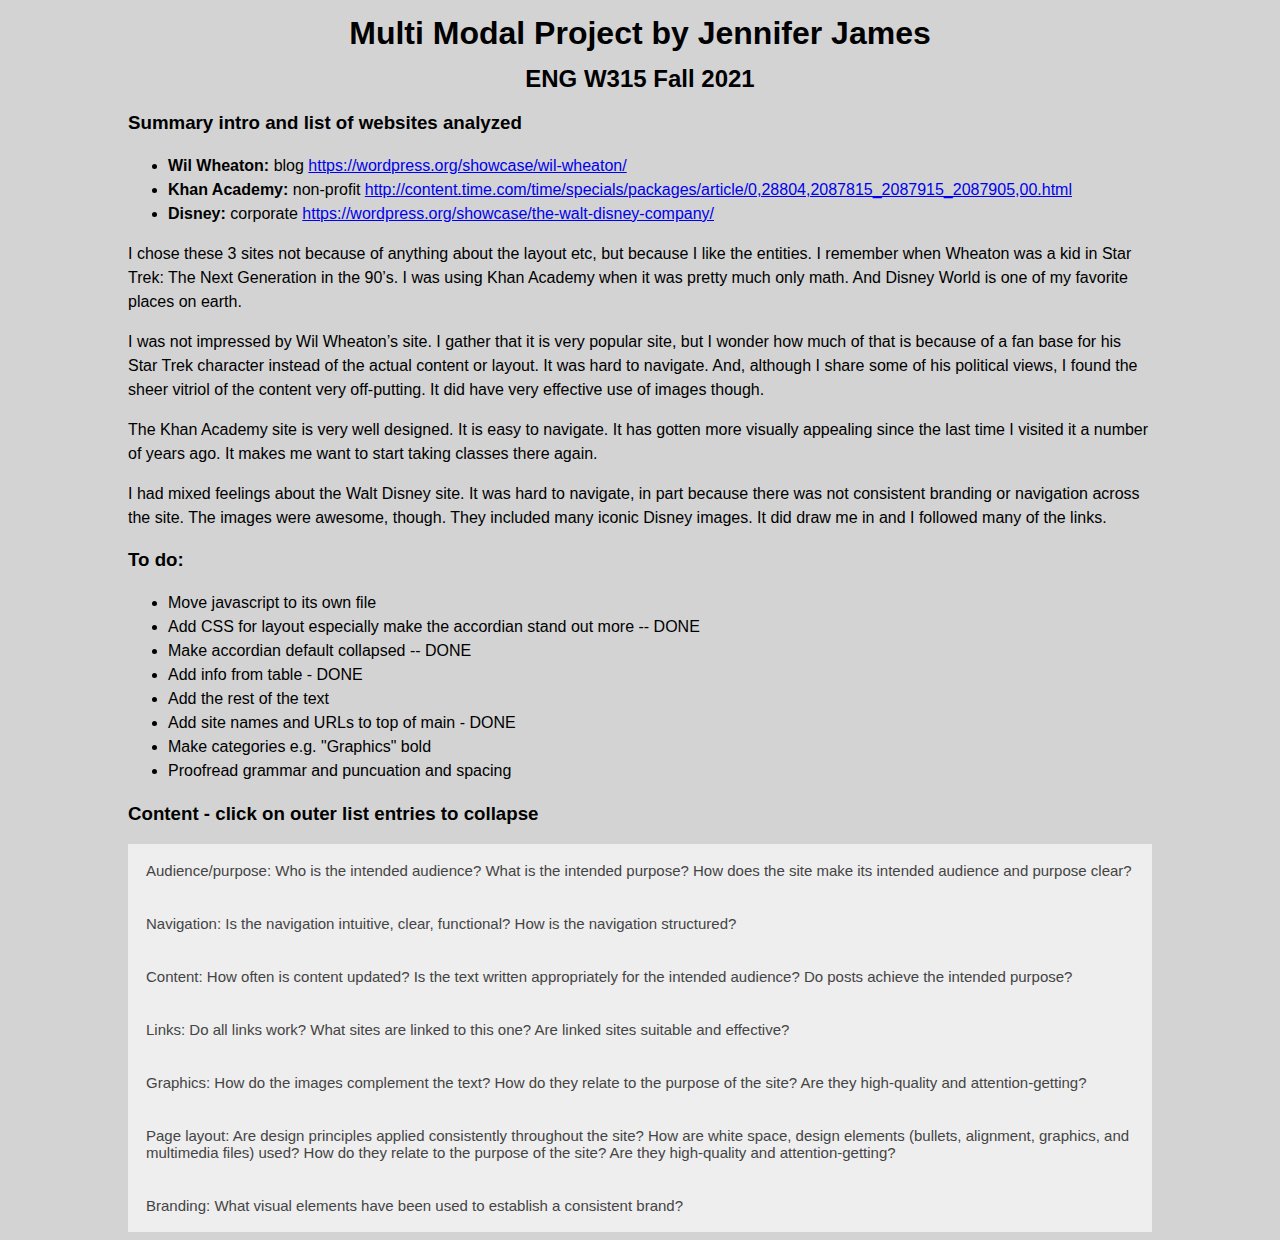
==== index.html @ 56f03579 "update todo list" ====
<!DOCTYPE HTML>

<html>
	<head>
		<title>Multi Modal Project by Jennifer James</title>
		<meta charset="utf-8" />
		<meta name="viewport" content="width=device-width, initial-scale=1" />
		<link rel="stylesheet" href="stylesheet.css">
		<!--<script  src="myscript.js"></script>-->
	</head>
	<body>

		<!-- Header -->
			<header id="header">
			<h1>Multi Modal Project by Jennifer James</h1>
				<h2>ENG W315 Fall 2021</h2>
			</header>

		<!-- Summary intro   -->
			<section id="intro">
			<h3>Summary intro and list of websites analyzed</h3>
				<ul>
					<li class="inner"><strong>Wil Wheaton: </strong>
						blog <a href = "https://wordpress.org/showcase/wil-wheaton/">
							https://wordpress.org/showcase/wil-wheaton/</a></li>
					<li class="inner"><strong>Khan Academy: </strong>
						non-profit <a href = 
						"http://content.time.com/time/specials/packages/article/0,28804,2087815_2087915_2087905,00.html">
						http://content.time.com/time/specials/packages/article/0,28804,2087815_2087915_2087905,00.html
						</a></li>
					<li class="inner"><strong>Disney: </strong>corporate 
						<a href="https://wordpress.org/showcase/the-walt-disney-company/">
						https://wordpress.org/showcase/the-walt-disney-company/</a></li>
				</ul>

			<p>I chose these 3 sites not because of anything about the layout etc, but because I like the entities.  
			I remember when Wheaton was a kid in Star Trek: The Next Generation in the 90’s.  I was using Khan Academy 
			when it was pretty much only math.  And Disney World is one of my favorite places on earth.
			</p>
			<p>
			I was not impressed by Wil Wheaton’s site.  I gather that it is very popular site, but I wonder how much 
			of that is because of a fan base for his Star Trek character instead of the actual content or layout.  
			It was hard to navigate. And, although I share some of his political views, I found the sheer vitriol of the 
			content very off-putting. It did have very effective use of images though.  
			</p>
			<p>
			The Khan Academy site is very well 	designed.  It is easy to navigate.  It has gotten more visually appealing 
			since the last time I visited it a number of years ago.  It makes me want to start taking classes there again.
			</p>
			<p>
			I had mixed feelings about the Walt Disney site.  It was hard to navigate, in part because there was not 
			consistent branding or navigation across the site.  The images were awesome, though.  They included many 
			iconic Disney images.  It did draw me in and I followed many of the links.
			</p>


		<!-- to do -->
			<section id="todo">
				<h3>To do:</h3>
				<ul>
					<li>Move javascript to its own file</li>
					<li>Add CSS for layout especially make the accordian stand out more -- DONE</li>
					<li>Make accordian default collapsed -- DONE</li>
					<li>Add info from table - DONE</li>
					<li>Add the rest of the text</li>
					<li>Add site names and URLs to top of main - DONE</li>
					<li>Make categories e.g. "Graphics" bold</li>
					<li>Proofread grammar and puncuation and spacing</li>
				</ul>
			<section>
		<!-- Main -->
			<section id="main">
				<h3>Content -  click on outer list entries to collapse</h3>
				<button type="button" class="collapsible">Audience/purpose: Who is the intended audience? 
				What is the intended purpose? How does the site make its intended audience and purpose clear?</button>
				<div class="content">
						<p class="inner"><strong>Wil Wheaton: </strong>Audience: Wil Wheaton fans (he was a character on ST:TNG).  
						Purpose: people interested in reading about his life or politically progressive rants. 
						It is hard to determine audience and purpose</p>
						<p class="inner"><strong>Khan Academy: </strong>Stated on home page: audience is Learners, Teachers, Districts, Parents. P
						urpose is “provide a free, world-class education for anyone, anywhere” </p>
						<p class="inner"><strong>Disney: </strong>Audience: prospective park visitors, employees,investors, Purpose: to “sell” Disney as an awesome place to work, visit, or invest in. 
						Both audience and purpose are clear</p>
				</div>
 				<button type="button" class="collapsible">Navigation: Is the navigation intuitive, clear, functional?
				How is the navigation structured? </button>
				<div class="content">
					<p class="inner"><strong>Wil Wheaton: </strong>Hard to navigate. It took me a while to figure out that the 
						structure was his posted content with products in a sidebar.</p>
					<p class="inner"><strong>Khan Academy: </strong> Navigation is easy. 
						The four audience sections have big blue buttons in the center of the screen, making them eye-catching and easy to find.  
						The pull-down list and search box of courses were harder to find. They should be bigger.Less obvious is the info 
						“below the fold”. I didn’t see how to get there at first</p>
					<p class="inner"><strong>Disney: </strong>Navigation is easy.  It all takes place in the 
						nav bar at the top.</p>
				</div>
					
				<button type="button" class="collapsible">Content: How often is content updated? 
					Is the text written appropriately for the intended audience? Do posts achieve the intended purpose?
					</button>
				<div class="content">
					<p class="inner"><strong>Wil Wheaton: </strong>Content may be updated daily, but it’s really hard to navigate by date so I’m not sure.  
						The content is appropriate for the intended audience and posts achieve the intended purpose</p>
					<p class="inner"><strong>Khan Academy: </strong>I can’t tell how often it’s updated, but it’s got a lot more 
						content and a different more intuitive interface since the last time I visited it. 
						The content is appropriate for the intended audience and posts achieve the intended purpose.</p>
					<p class="inner"><strong>Disney: </strong> Can’t tell how often it’s updated. At first glance, it looks 
						pretty static though: there is no blog.  
						There is a careers section however which does appear to be updated.
						I also just found  an “Events and presentations” page which is very outdated (as late as March 2021). 
						I didn’t notice the News section at first, but it appears to be more up-to-date. 
						The content is appropriate for the intended audience and posts achieve the intended purpose.</p>
				</div>
				
				<button type="button" class="collapsible">Links: Do all links work? What sites are linked to this one? 
					Are linked sites suitable and effective?</button>
				<div class="content">
					<p class="inner"><strong>Wil Wheaton: </strong>2 of 25ish links checked are broken. 
						2 types of site linked: 1) other content by Wheaton (Facebook, etc.), and sites he loves.</p>
					<p class="inner"><strong>Khan Academy: </strong>All checked links worked. I saw no external 
						links, only intrasite links.</p>
					<p class="inner"><strong>Disney: </strong>All checked links worked.  I saw no external 
						links, only intrasite links.</p>
				</div>
					<button type="button" class="collapsible">Graphics: How do the images complement the text? 
						How do they relate to the purpose of the site? Are they high-quality and attention-getting? </button>
					<div class="content">
						<p class="inner"><strong>Wil Wheaton: </strong>There are 2 types of images: 
							1) a banner at the top which apparently rotates randomly.  It’s eye catching,  
							2) eye-catching images attached to each blog post.  They are both high-quality and 
							attention getting</p>
						<p class="inner"><strong>Khan Academy: </strong>There are not very many graphics. 
							The home page has a well-chosen image.  
							It is a good size – big enough to draw attention to the text next to it, but not so big that 
							it takes over the screen. Another plus is the racial/ethnic/gender diversity of the kids 
							in the picture.</p>
						<p class="inner"><strong>Disney: </strong>The images are awesome!!!!  They are large and 
							panoramic and include many of Disney’s iconic images. They make me want to find out more and 
							see more pictures</p>
				</div>	
				<button type="button" class="collapsible">Page layout: Are design principles applied consistently 
					throughout the site? 
					How are white space, design elements (bullets, alignment, graphics, and multimedia files) used?
						How do they relate to the purpose of the site? Are they high-quality and attention-getting? 
				</button>
				<div class="content">
					<p class="inner"><strong>Wil Wheaton: </strong>There is a lot of wasted white space on the 
					right-hand nav area.  The two stacked site link lists above the white space are inconsistently 
					formatted – dashes as list bullets as opposed to no bullets.</p>
					<p class="inner"><strong>Khan Academy: </strong> Landing page is asking for donations</p>
					<p class="inner"><strong>Disney: </strong>The page is divided into 3 sections: 
					Top (sticky nav buttons), Middle (content, largely images), and Bottom (stock info). 
					However, as I got more into the site, I found that the navigation was not consistent.</p>
				</div>
				<button type="button" class="collapsible">Branding: What visual elements have been used to establish a 
					consistent brand?
				</button>
				<div class="content">
							<p class="inner"><strong>Wil Wheaton: </strong> Each blog post has a blue header, white background, 
							some text, and some awesome images.</p>
							<p class="inner"><strong>Khan Academy: </strong>There is a bar at the top of all pages which 
							has the site name, logo, course navigation, donation link, and login link.  
							The courses are all done as lists with icons as bullets  and “start” buttons at the 
							top right of the list.</p>
							<p class="inner"><strong>Disney: </strong>The Disney logo is on every page. 
							Other than that there’s not really a consistent look.</p>
						</ul>
					</li>
					
				</ul>
			</section>

<script type="text/javascript">
var coll = document.getElementsByClassName("collapsible");
var i;

for (i = 0; i < coll.length; i++) {
  coll[i].addEventListener("click", function() {
    this.classList.toggle("active");
    var content = this.nextElementSibling;
    if (content.style.display === "block") {
      content.style.display = "none";
    } else {
      content.style.display = "block";
    }
  });
}

</script>
	</body>
</html>
---- stylesheet.css ----
body {
	background-color: LightGray;
	font-family: Arial, Helvetica, sans-serif;
	margin-left:10%;
	margin-right: 10%;
	line-height: 150%;
}

h1 {
	text-align: center;
}

h2 {
	text-align: center;
}

/* Style the button that is used to open and close the collapsible content */
.collapsible {
  background-color: #eee;
  color: #444;
  cursor: pointer;
  padding: 18px;
  width: 100%;
  border: none;
  text-align: left;
  outline: none;
  font-size: 15px;
}

/* Add a background color to the button if it is clicked on (add the .active class with JS), and when you move the mouse over it (hover) */
.active, .collapsible:hover {
  background-color: #ccc;
}

/* Style the collapsible content. Note: hidden by default */
.content {
  padding: 0 18px;
  display: none;
  overflow: hidden;
  background-color: #f1f1f1;
}
________________________________________
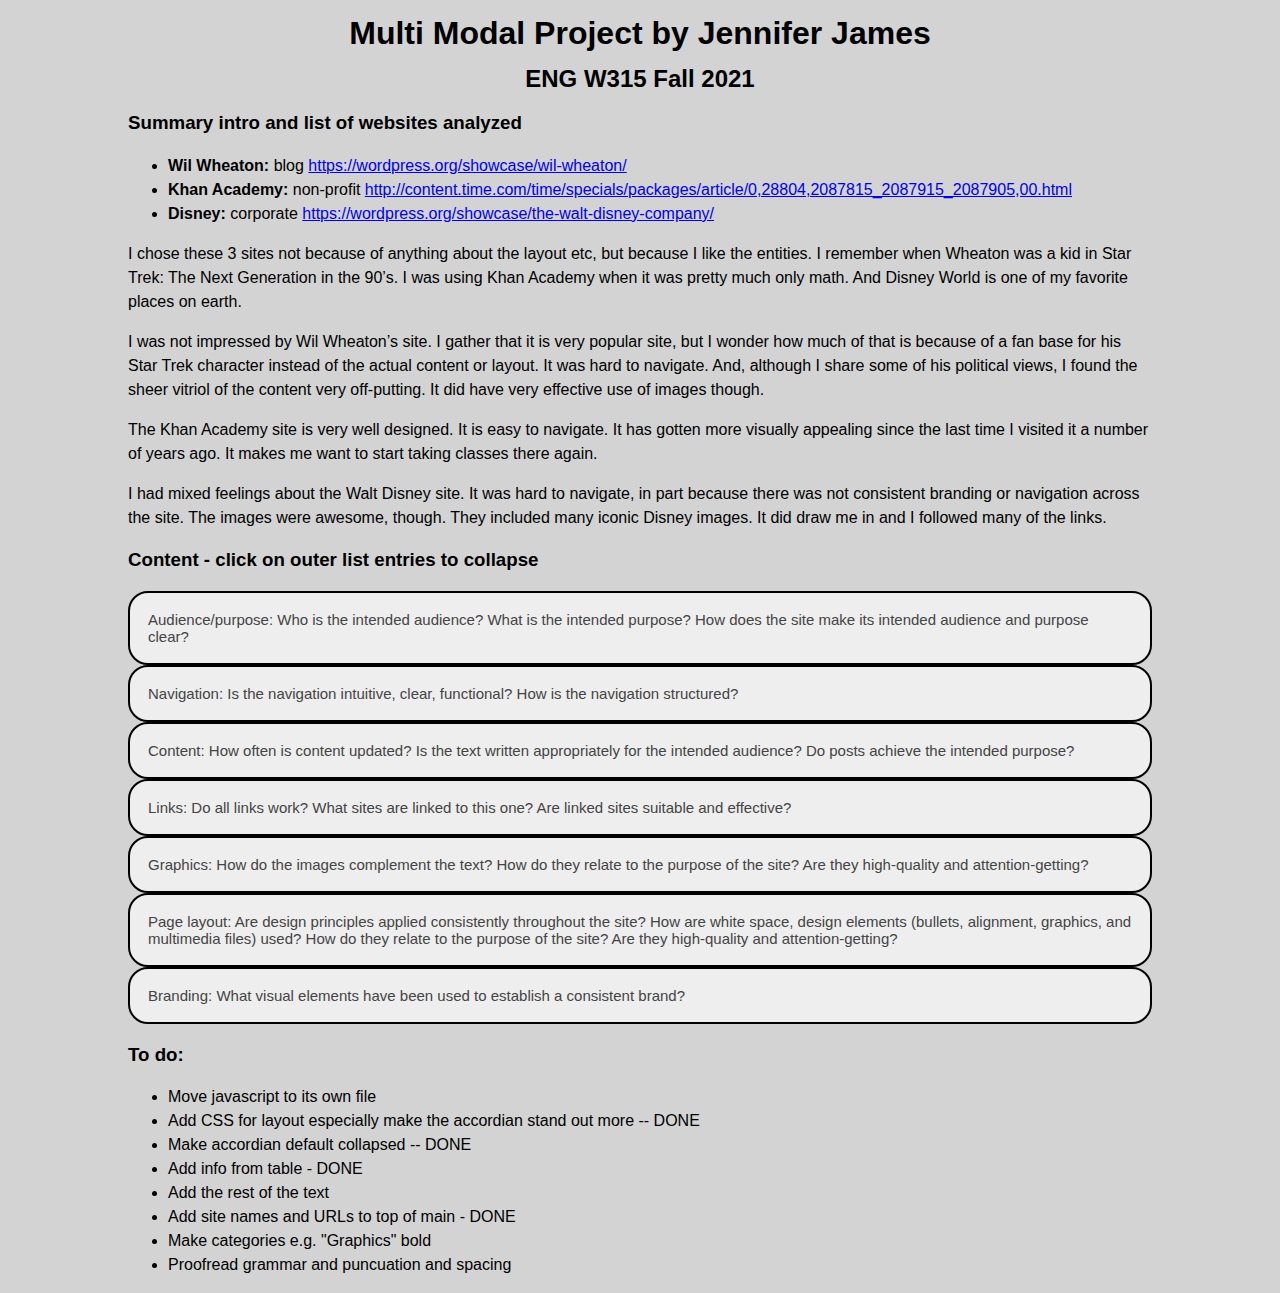
==== commit ec728ff1: "css button rounded border" ====
--- a/index.html
+++ b/index.html
@@ -54,33 +54,23 @@
 			</p>
 
 
-		<!-- to do -->
-			<section id="todo">
-				<h3>To do:</h3>
-				<ul>
-					<li>Move javascript to its own file</li>
-					<li>Add CSS for layout especially make the accordian stand out more -- DONE</li>
-					<li>Make accordian default collapsed -- DONE</li>
-					<li>Add info from table - DONE</li>
-					<li>Add the rest of the text</li>
-					<li>Add site names and URLs to top of main - DONE</li>
-					<li>Make categories e.g. "Graphics" bold</li>
-					<li>Proofread grammar and puncuation and spacing</li>
-				</ul>
-			<section>
+		
 		<!-- Main -->
 			<section id="main">
 				<h3>Content -  click on outer list entries to collapse</h3>
 				<button type="button" class="collapsible">Audience/purpose: Who is the intended audience? 
 				What is the intended purpose? How does the site make its intended audience and purpose clear?</button>
 				<div class="content">
-						<p class="inner"><strong>Wil Wheaton: </strong>Audience: Wil Wheaton fans (he was a character on ST:TNG).  
+						<p class="inner"><strong>Wil Wheaton: </strong>Audience: Wil Wheaton fans (he was a character on 
+						Star Trek: the Next Generation).  
 						Purpose: people interested in reading about his life or politically progressive rants. 
 						It is hard to determine audience and purpose</p>
-						<p class="inner"><strong>Khan Academy: </strong>Stated on home page: audience is Learners, Teachers, Districts, Parents. P
-						urpose is “provide a free, world-class education for anyone, anywhere” </p>
-						<p class="inner"><strong>Disney: </strong>Audience: prospective park visitors, employees,investors, Purpose: to “sell” Disney as an awesome place to work, visit, or invest in. 
-						Both audience and purpose are clear</p>
+						<p class="inner"><strong>Khan Academy: </strong>As stated on the home page, their audience is 
+						Learners, Teachers, Districts, Parents. Purpose is “provide a free, world-class education for 
+						anyone, anywhere” </p>
+						<p class="inner"><strong>Disney: </strong>Audience: prospective park visitors, employees,investors, 
+						Purpose: to “sell” Disney as an awesome place to work, visit, or invest in. 
+						Both audience and purpose are clear.</p>
 				</div>
  				<button type="button" class="collapsible">Navigation: Is the navigation intuitive, clear, functional?
 				How is the navigation structured? </button>
@@ -89,8 +79,8 @@
 						structure was his posted content with products in a sidebar.</p>
 					<p class="inner"><strong>Khan Academy: </strong> Navigation is easy. 
 						The four audience sections have big blue buttons in the center of the screen, making them eye-catching and easy to find.  
-						The pull-down list and search box of courses were harder to find. They should be bigger.Less obvious is the info 
-						“below the fold”. I didn’t see how to get there at first</p>
+						The pull-down list and search box of courses were harder to find. They should be bigger. 
+						Less obvious is the content “below the fold”. I didn’t see how to get there at first</p>
 					<p class="inner"><strong>Disney: </strong>Navigation is easy.  It all takes place in the 
 						nav bar at the top.</p>
 				</div>
@@ -169,7 +159,20 @@
 					
 				</ul>
 			</section>
-
+			<!-- to do -->
+				<section id="todo">
+					<h3>To do:</h3>
+					<ul>
+						<li>Move javascript to its own file</li>
+						<li>Add CSS for layout especially make the accordian stand out more -- DONE</li>
+						<li>Make accordian default collapsed -- DONE</li>
+						<li>Add info from table - DONE</li>
+						<li>Add the rest of the text</li>
+						<li>Add site names and URLs to top of main - DONE</li>
+						<li>Make categories e.g. "Graphics" bold</li>
+						<li>Proofread grammar and puncuation and spacing</li>
+					</ul>
+				<section>
 <script type="text/javascript">
 var coll = document.getElementsByClassName("collapsible");
 var i;
--- a/stylesheet.css
+++ b/stylesheet.css
@@ -15,16 +15,19 @@
 }
 
 /* Style the button that is used to open and close the collapsible content */
+/* .collapsible and content are almost all from https://www.w3schools.com/howto/howto_js_collapsible.asp */
 .collapsible {
   background-color: #eee;
   color: #444;
   cursor: pointer;
   padding: 18px;
   width: 100%;
-  border: none;
+  border: 2px solid black;
+  border-radius: 20px;
   text-align: left;
   outline: none;
   font-size: 15px;
+  
 }
 
 /* Add a background color to the button if it is clicked on (add the .active class with JS), and when you move the mouse over it (hover) */
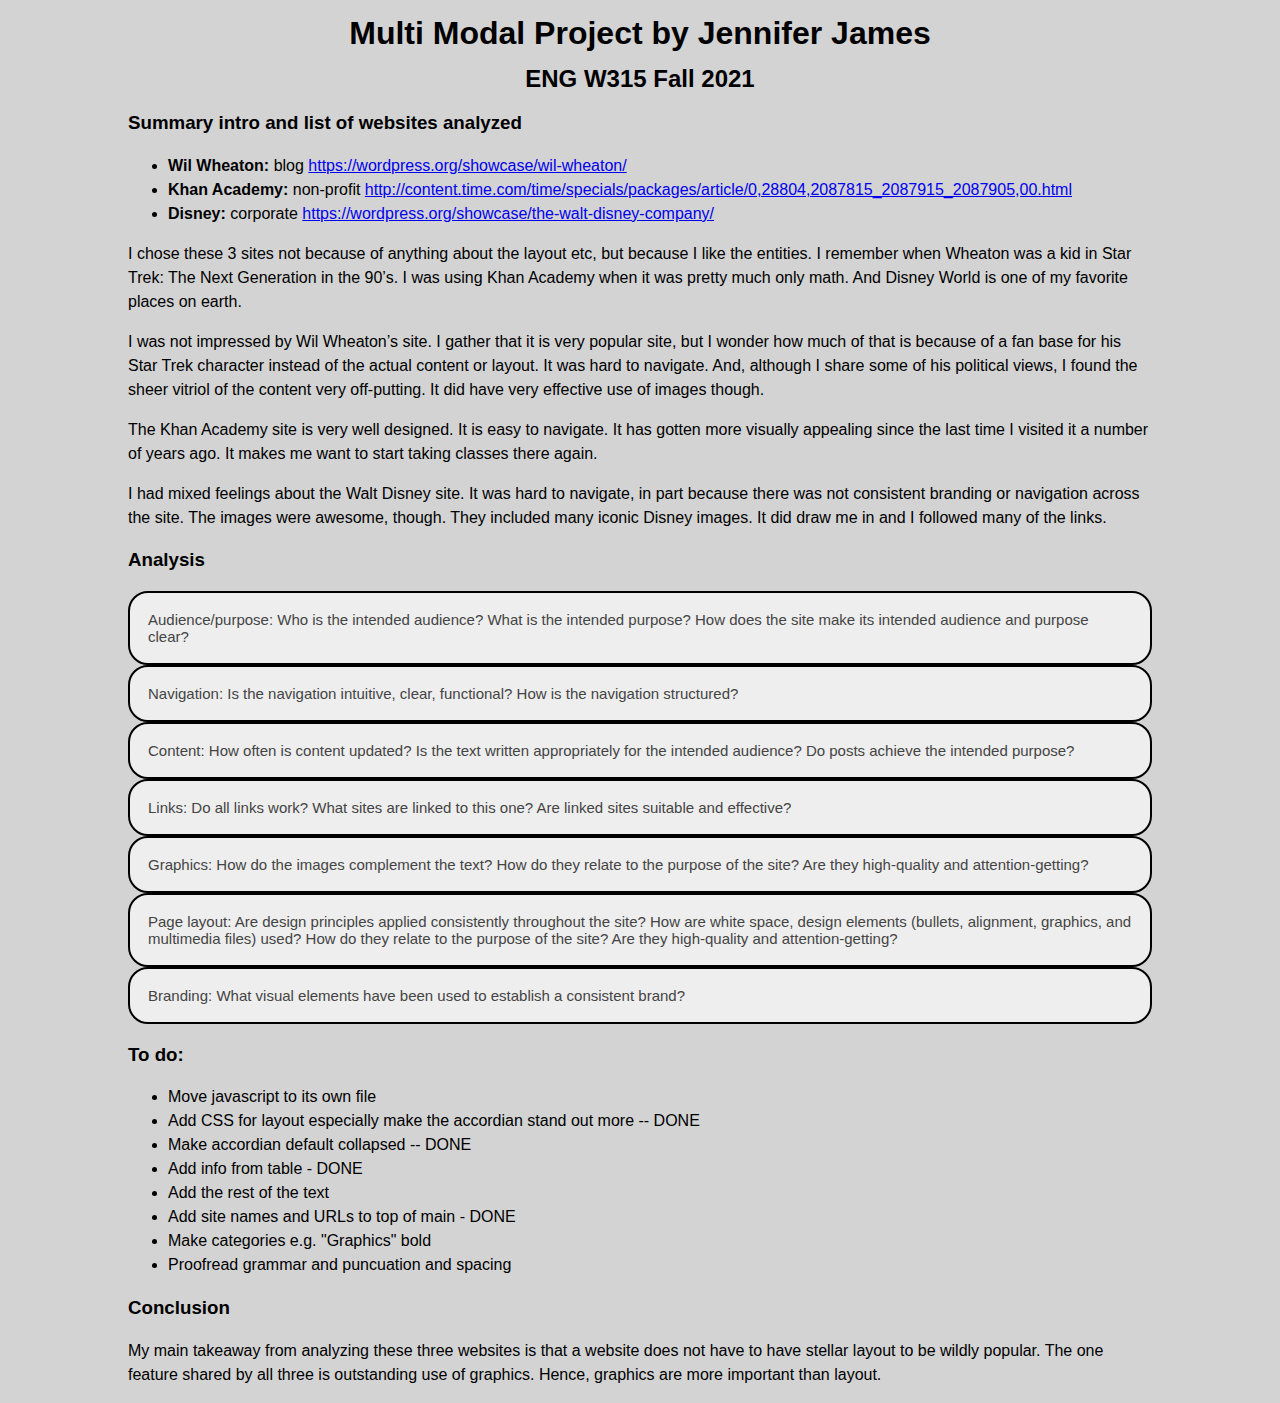
==== commit 274f4ce1: "conclusion paragraph" ====
--- a/index.html
+++ b/index.html
@@ -6,6 +6,7 @@
 		<meta charset="utf-8" />
 		<meta name="viewport" content="width=device-width, initial-scale=1" />
 		<link rel="stylesheet" href="stylesheet.css">
+		<!-- almost all accordian code is from https://www.w3schools.com/howto/howto_js_collapsible.asp-->
 		<!--<script  src="myscript.js"></script>-->
 	</head>
 	<body>
@@ -57,7 +58,7 @@
 		
 		<!-- Main -->
 			<section id="main">
-				<h3>Content -  click on outer list entries to collapse</h3>
+				<h3>Analysis</h3>
 				<button type="button" class="collapsible">Audience/purpose: Who is the intended audience? 
 				What is the intended purpose? How does the site make its intended audience and purpose clear?</button>
 				<div class="content">
@@ -146,14 +147,14 @@
 					consistent brand?
 				</button>
 				<div class="content">
-							<p class="inner"><strong>Wil Wheaton: </strong> Each blog post has a blue header, white background, 
-							some text, and some awesome images.</p>
-							<p class="inner"><strong>Khan Academy: </strong>There is a bar at the top of all pages which 
-							has the site name, logo, course navigation, donation link, and login link.  
-							The courses are all done as lists with icons as bullets  and “start” buttons at the 
-							top right of the list.</p>
-							<p class="inner"><strong>Disney: </strong>The Disney logo is on every page. 
-							Other than that there’s not really a consistent look.</p>
+					<p class="inner"><strong>Wil Wheaton: </strong> Each blog post has a blue header, white background, 
+					some text, and some awesome images.</p>
+					<p class="inner"><strong>Khan Academy: </strong>There is a bar at the top of all pages which 
+					has the site name, logo, course navigation, donation link, and login link.  
+					The courses are all done as lists with icons as bullets  and “start” buttons at the 
+					top right of the list.</p>
+					<p class="inner"><strong>Disney: </strong>The Disney logo is on every page. 
+					Other than that there’s not really a consistent look.</p>
 						</ul>
 					</li>
 					
@@ -173,6 +174,18 @@
 						<li>Proofread grammar and puncuation and spacing</li>
 					</ul>
 				<section>
+				
+				
+		<!-- Conclusion   -->
+			<section id="conclusion">
+			<h3>Conclusion</h3>
+			<p>My main takeaway from analyzing these three websites is that a website does not have to have
+				stellar layout to be wildly popular.  The one feature shared by all three is outstanding use
+				of graphics.  Hence, graphics are more important than layout.</p>
+				
+<!-- almost all accordian code is from <!-- almost all accordian code is from 
+https://www.w3schools.com/howto/howto_js_collapsible.asp -->
+				
 <script type="text/javascript">
 var coll = document.getElementsByClassName("collapsible");
 var i;
--- a/stylesheet.css
+++ b/stylesheet.css
@@ -42,4 +42,3 @@
   overflow: hidden;
   background-color: #f1f1f1;
 }
-________________________________________
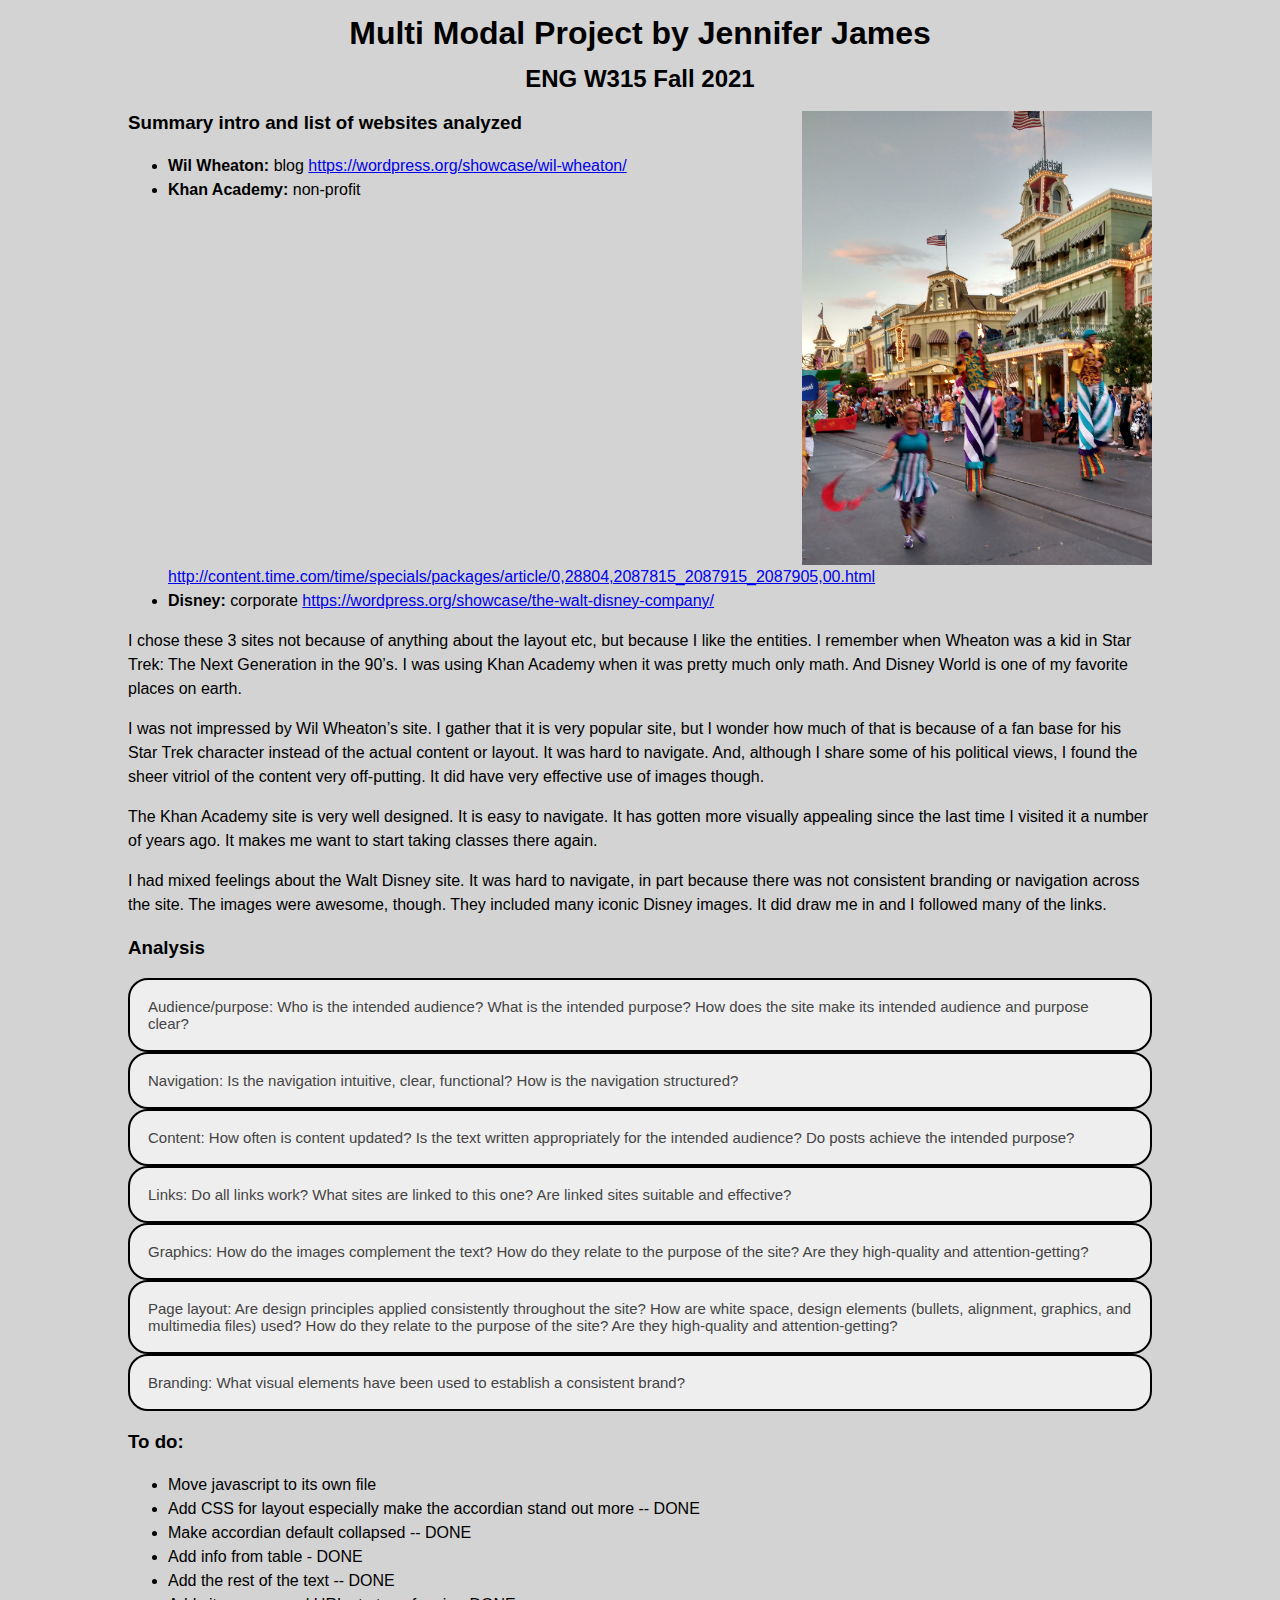
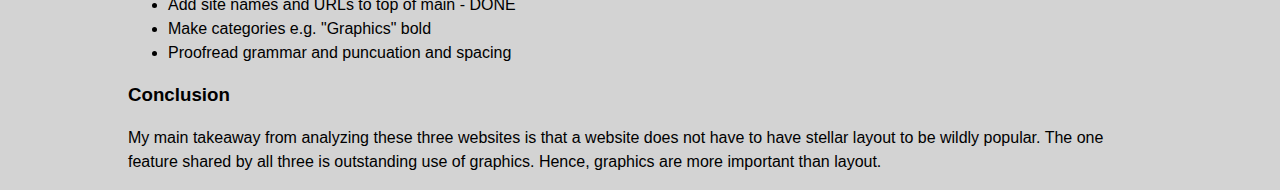
==== commit 6f449180: "Disney picture" ====
--- a/index.html
+++ b/index.html
@@ -16,7 +16,13 @@
 			<h1>Multi Modal Project by Jennifer James</h1>
 				<h2>ENG W315 Fall 2021</h2>
 			</header>
-
+			
+		<!-- Disney image -->
+			<div id="disney">
+				<img src="disney.jpg" alt="TEST" 
+				title = "Disney Magic Kingdom Main Street Parade March 2017, personal photo collection."
+				alt = "Disney Magic Kingdom Main Street Parade March 2017, personal photo collection."
+			</div>
 		<!-- Summary intro   -->
 			<section id="intro">
 			<h3>Summary intro and list of websites analyzed</h3>
@@ -76,10 +82,11 @@
  				<button type="button" class="collapsible">Navigation: Is the navigation intuitive, clear, functional?
 				How is the navigation structured? </button>
 				<div class="content">
-					<p class="inner"><strong>Wil Wheaton: </strong>Hard to navigate. It took me a while to figure out that the 
-						structure was his posted content with products in a sidebar.</p>
+					<p class="inner"><strong>Wil Wheaton: </strong>The site was hard to navigate. It took me a while to
+						figure out that the structure was his posted content with products in a sidebar.</p>
 					<p class="inner"><strong>Khan Academy: </strong> Navigation is easy. 
-						The four audience sections have big blue buttons in the center of the screen, making them eye-catching and easy to find.  
+						The four audience sections have big blue buttons in the center of the screen, making them 
+						eye-catching and easy to find.  
 						The pull-down list and search box of courses were harder to find. They should be bigger. 
 						Less obvious is the content “below the fold”. I didn’t see how to get there at first</p>
 					<p class="inner"><strong>Disney: </strong>Navigation is easy.  It all takes place in the 
@@ -90,10 +97,11 @@
 					Is the text written appropriately for the intended audience? Do posts achieve the intended purpose?
 					</button>
 				<div class="content">
-					<p class="inner"><strong>Wil Wheaton: </strong>Content may be updated daily, but it’s really hard to navigate by date so I’m not sure.  
+					<p class="inner"><strong>Wil Wheaton: </strong>Content may be updated daily, but it’s really hard to 
+						navigate by date so I’m not sure.  
 						The content is appropriate for the intended audience and posts achieve the intended purpose</p>
-					<p class="inner"><strong>Khan Academy: </strong>I can’t tell how often it’s updated, but it’s got a lot more 
-						content and a different more intuitive interface since the last time I visited it. 
+					<p class="inner"><strong>Khan Academy: </strong>I can’t tell how often it’s updated, but it’s got a 
+						lot more content and a different more intuitive interface since the last time I visited it. 
 						The content is appropriate for the intended audience and posts achieve the intended purpose.</p>
 					<p class="inner"><strong>Disney: </strong> Can’t tell how often it’s updated. At first glance, it looks 
 						pretty static though: there is no blog.  
@@ -168,7 +176,7 @@
 						<li>Add CSS for layout especially make the accordian stand out more -- DONE</li>
 						<li>Make accordian default collapsed -- DONE</li>
 						<li>Add info from table - DONE</li>
-						<li>Add the rest of the text</li>
+						<li>Add the rest of the text -- DONE</li>
 						<li>Add site names and URLs to top of main - DONE</li>
 						<li>Make categories e.g. "Graphics" bold</li>
 						<li>Proofread grammar and puncuation and spacing</li>
--- a/stylesheet.css
+++ b/stylesheet.css
@@ -42,3 +42,10 @@
   overflow: hidden;
   background-color: #f1f1f1;
 }
+
+/* put Disney image to right of text */
+img {
+	float: right;
+	width: 350px;
+	margin-left: 50px;
+}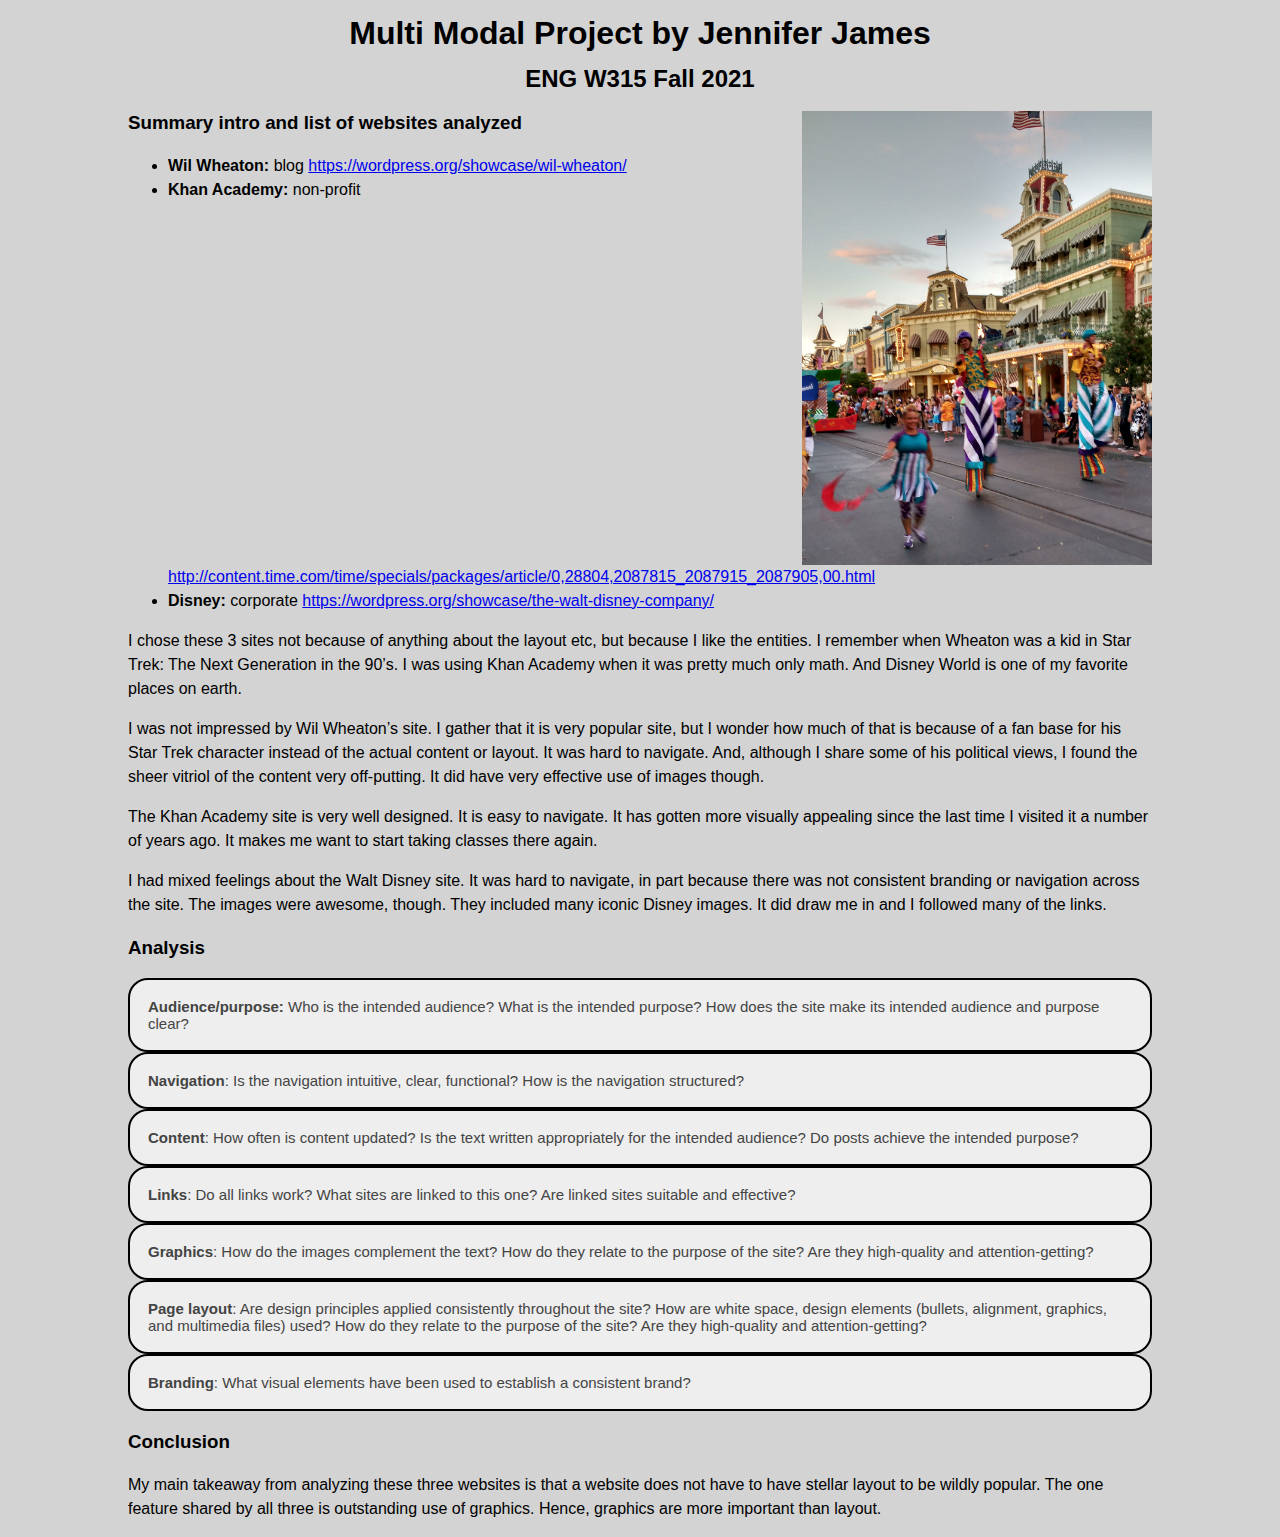
==== commit cd52b5d0: "strong tag added to question header e.g. navigation" ====
--- a/index.html
+++ b/index.html
@@ -65,7 +65,7 @@
 		<!-- Main -->
 			<section id="main">
 				<h3>Analysis</h3>
-				<button type="button" class="collapsible">Audience/purpose: Who is the intended audience? 
+				<button type="button" class="collapsible"><strong>Audience/purpose:</strong> Who is the intended audience? 
 				What is the intended purpose? How does the site make its intended audience and purpose clear?</button>
 				<div class="content">
 						<p class="inner"><strong>Wil Wheaton: </strong>Audience: Wil Wheaton fans (he was a character on 
@@ -79,7 +79,7 @@
 						Purpose: to “sell” Disney as an awesome place to work, visit, or invest in. 
 						Both audience and purpose are clear.</p>
 				</div>
- 				<button type="button" class="collapsible">Navigation: Is the navigation intuitive, clear, functional?
+ 				<button type="button" class="collapsible"><strong>Navigation</strong>: Is the navigation intuitive, clear, functional?
 				How is the navigation structured? </button>
 				<div class="content">
 					<p class="inner"><strong>Wil Wheaton: </strong>The site was hard to navigate. It took me a while to
@@ -93,7 +93,7 @@
 						nav bar at the top.</p>
 				</div>
 					
-				<button type="button" class="collapsible">Content: How often is content updated? 
+				<button type="button" class="collapsible"><strong>Content</strong>: How often is content updated? 
 					Is the text written appropriately for the intended audience? Do posts achieve the intended purpose?
 					</button>
 				<div class="content">
@@ -111,7 +111,7 @@
 						The content is appropriate for the intended audience and posts achieve the intended purpose.</p>
 				</div>
 				
-				<button type="button" class="collapsible">Links: Do all links work? What sites are linked to this one? 
+				<button type="button" class="collapsible"><strong>Links</strong>: Do all links work? What sites are linked to this one? 
 					Are linked sites suitable and effective?</button>
 				<div class="content">
 					<p class="inner"><strong>Wil Wheaton: </strong>2 of 25ish links checked are broken. 
@@ -121,7 +121,7 @@
 					<p class="inner"><strong>Disney: </strong>All checked links worked.  I saw no external 
 						links, only intrasite links.</p>
 				</div>
-					<button type="button" class="collapsible">Graphics: How do the images complement the text? 
+					<button type="button" class="collapsible"><strong>Graphics</strong>: How do the images complement the text? 
 						How do they relate to the purpose of the site? Are they high-quality and attention-getting? </button>
 					<div class="content">
 						<p class="inner"><strong>Wil Wheaton: </strong>There are 2 types of images: 
@@ -137,7 +137,7 @@
 							panoramic and include many of Disney’s iconic images. They make me want to find out more and 
 							see more pictures</p>
 				</div>	
-				<button type="button" class="collapsible">Page layout: Are design principles applied consistently 
+				<button type="button" class="collapsible"><strong>Page layout</strong>: Are design principles applied consistently 
 					throughout the site? 
 					How are white space, design elements (bullets, alignment, graphics, and multimedia files) used?
 						How do they relate to the purpose of the site? Are they high-quality and attention-getting? 
@@ -151,7 +151,7 @@
 					Top (sticky nav buttons), Middle (content, largely images), and Bottom (stock info). 
 					However, as I got more into the site, I found that the navigation was not consistent.</p>
 				</div>
-				<button type="button" class="collapsible">Branding: What visual elements have been used to establish a 
+				<button type="button" class="collapsible"><strong>Branding</strong>: What visual elements have been used to establish a 
 					consistent brand?
 				</button>
 				<div class="content">
@@ -169,6 +169,7 @@
 				</ul>
 			</section>
 			<!-- to do -->
+			<!--
 				<section id="todo">
 					<h3>To do:</h3>
 					<ul>
@@ -179,10 +180,11 @@
 						<li>Add the rest of the text -- DONE</li>
 						<li>Add site names and URLs to top of main - DONE</li>
 						<li>Make categories e.g. "Graphics" bold</li>
-						<li>Proofread grammar and puncuation and spacing</li>
+						<li>Proofread grammar and puncuation and spacing --DONE</li>
+						<li>Add image< - DONE/li>
 					</ul>
 				<section>
-				
+			->	
 				
 		<!-- Conclusion   -->
 			<section id="conclusion">
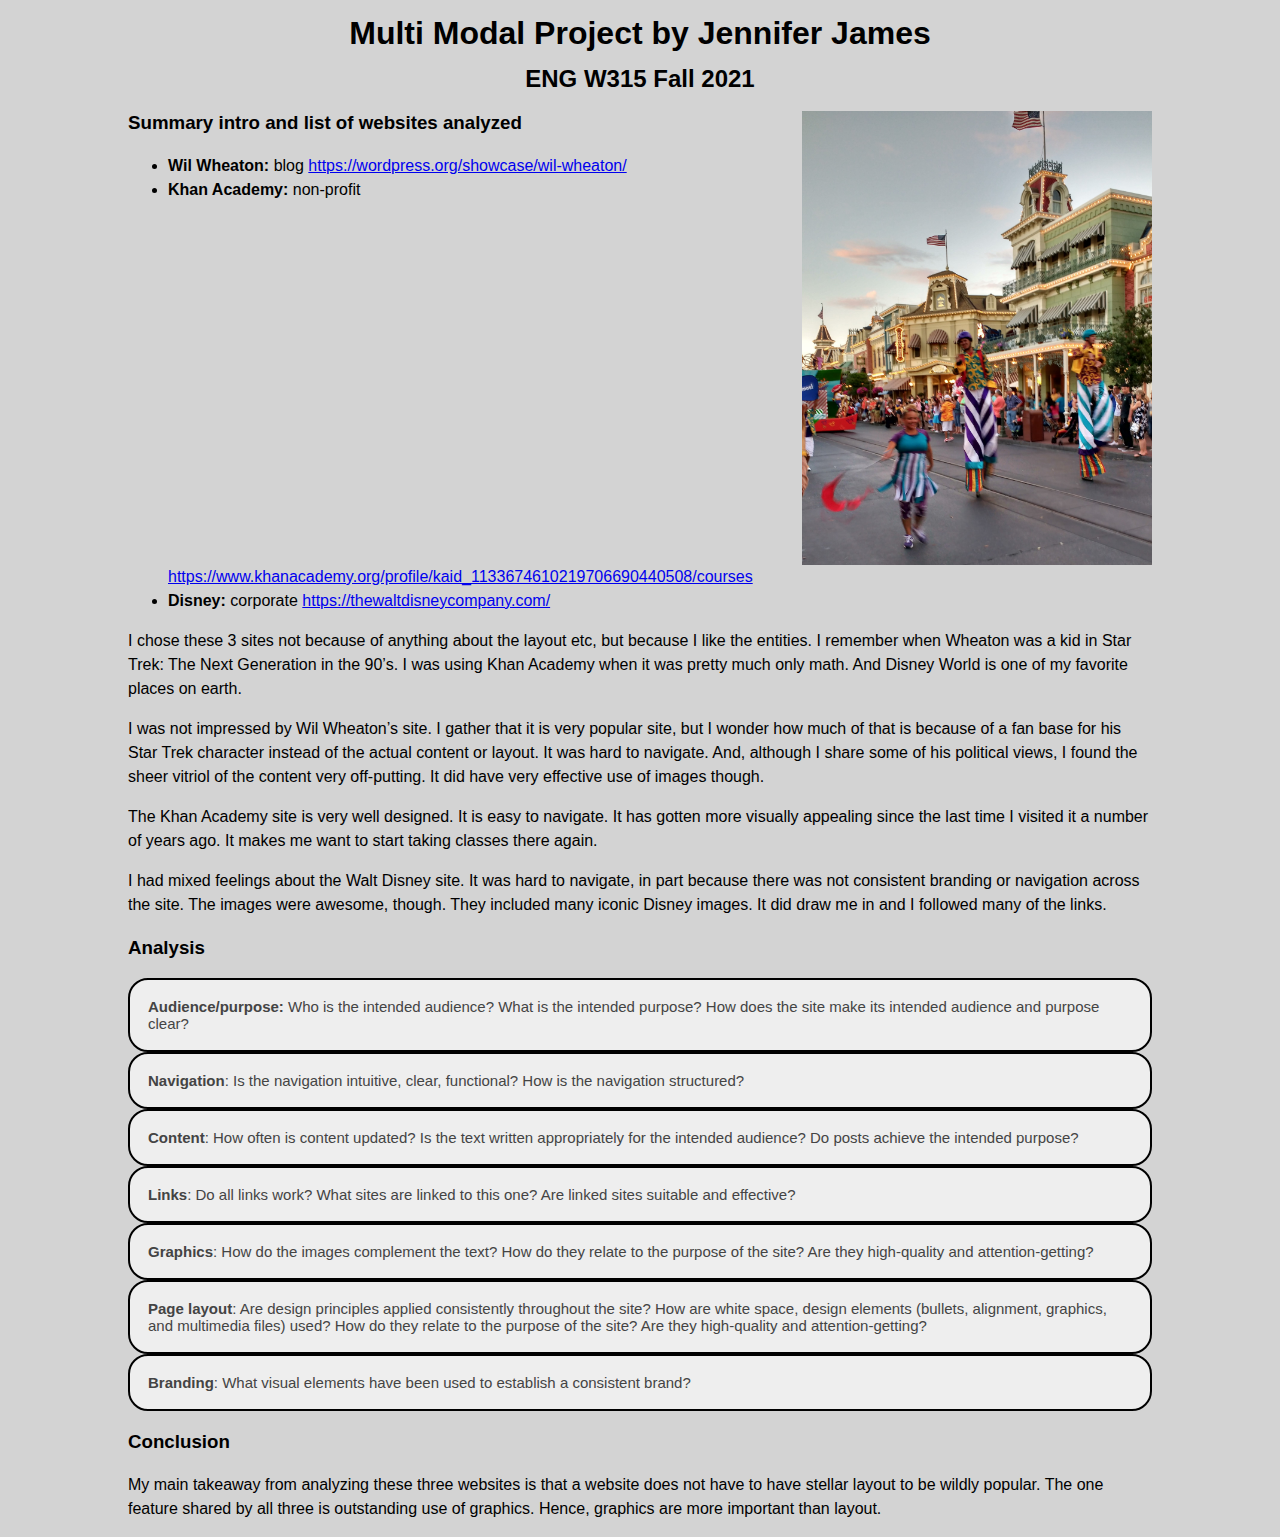
==== commit f10dbb5b: "fixed URLs on website list" ====
--- a/index.html
+++ b/index.html
@@ -32,12 +32,12 @@
 							https://wordpress.org/showcase/wil-wheaton/</a></li>
 					<li class="inner"><strong>Khan Academy: </strong>
 						non-profit <a href = 
-						"http://content.time.com/time/specials/packages/article/0,28804,2087815_2087915_2087905,00.html">
-						http://content.time.com/time/specials/packages/article/0,28804,2087815_2087915_2087905,00.html
+						"https://www.khanacademy.org/profile/kaid_1133674610219706690440508/courses">
+						https://www.khanacademy.org/profile/kaid_1133674610219706690440508/courses
 						</a></li>
 					<li class="inner"><strong>Disney: </strong>corporate 
-						<a href="https://wordpress.org/showcase/the-walt-disney-company/">
-						https://wordpress.org/showcase/the-walt-disney-company/</a></li>
+						<a href="https://thewaltdisneycompany.com/">
+						https://thewaltdisneycompany.com/</a></li>
 				</ul>
 
 			<p>I chose these 3 sites not because of anything about the layout etc, but because I like the entities.  
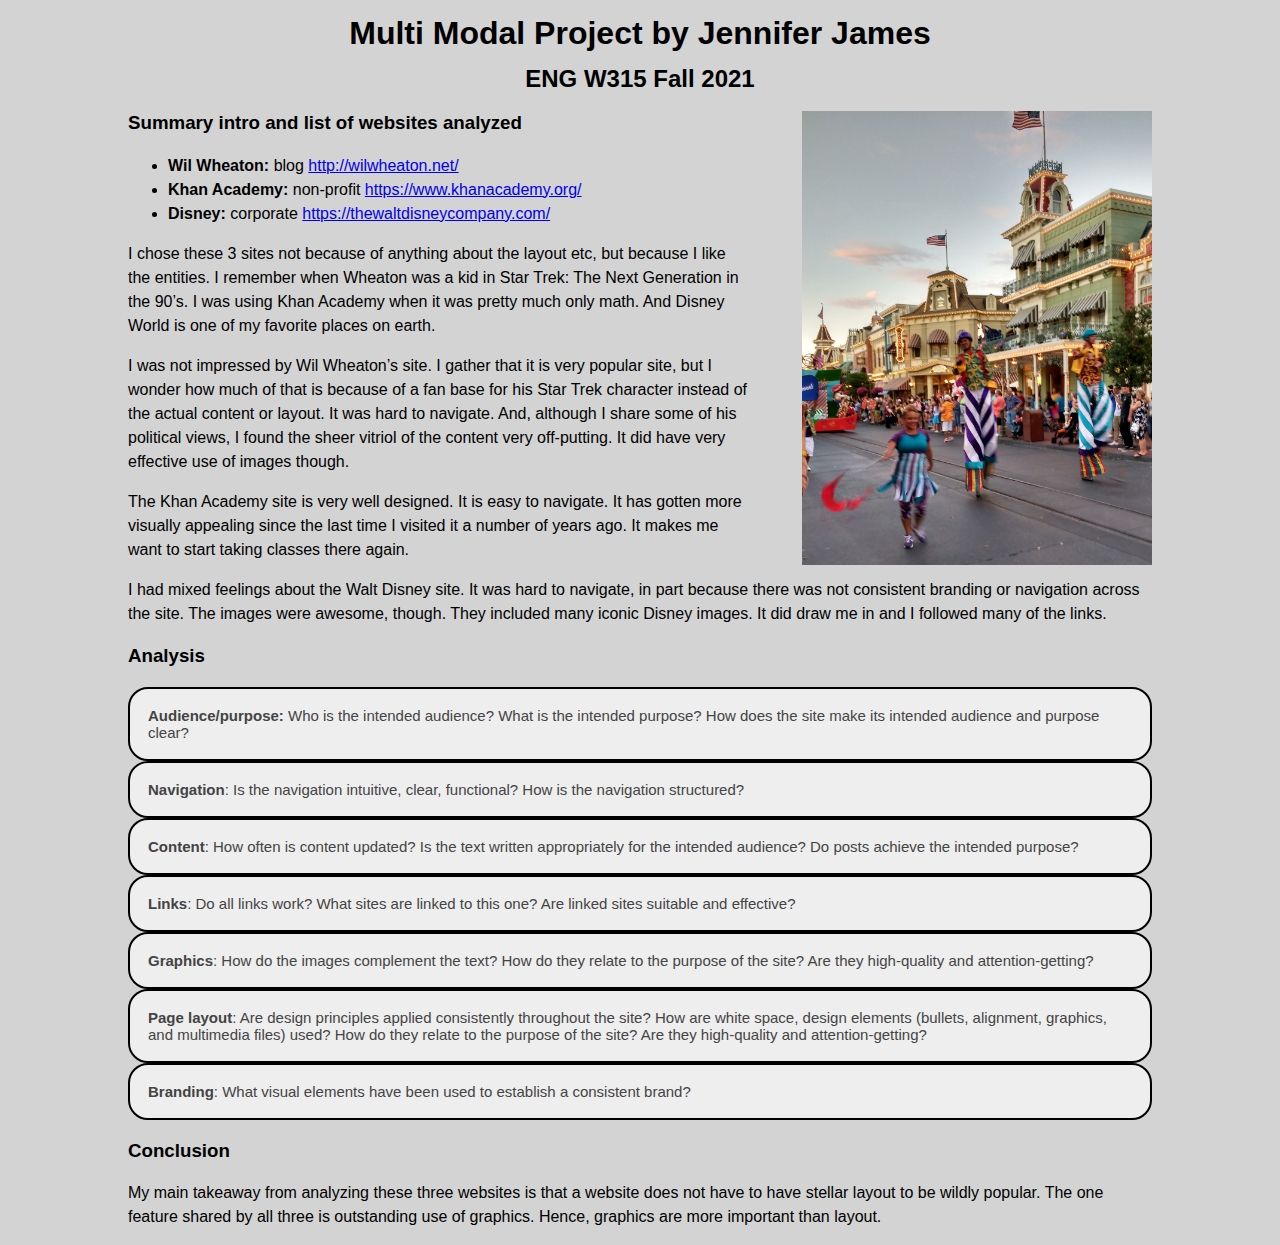
==== commit ea159998: "more work on fixing ULRs for websites" ====
--- a/index.html
+++ b/index.html
@@ -28,12 +28,12 @@
 			<h3>Summary intro and list of websites analyzed</h3>
 				<ul>
 					<li class="inner"><strong>Wil Wheaton: </strong>
-						blog <a href = "https://wordpress.org/showcase/wil-wheaton/">
-							https://wordpress.org/showcase/wil-wheaton/</a></li>
+						blog <a href = "http://wilwheaton.net/">
+							http://wilwheaton.net/</a></li>
 					<li class="inner"><strong>Khan Academy: </strong>
 						non-profit <a href = 
-						"https://www.khanacademy.org/profile/kaid_1133674610219706690440508/courses">
-						https://www.khanacademy.org/profile/kaid_1133674610219706690440508/courses
+						"https://www.khanacademy.org/">
+						https://www.khanacademy.org/
 						</a></li>
 					<li class="inner"><strong>Disney: </strong>corporate 
 						<a href="https://thewaltdisneycompany.com/">
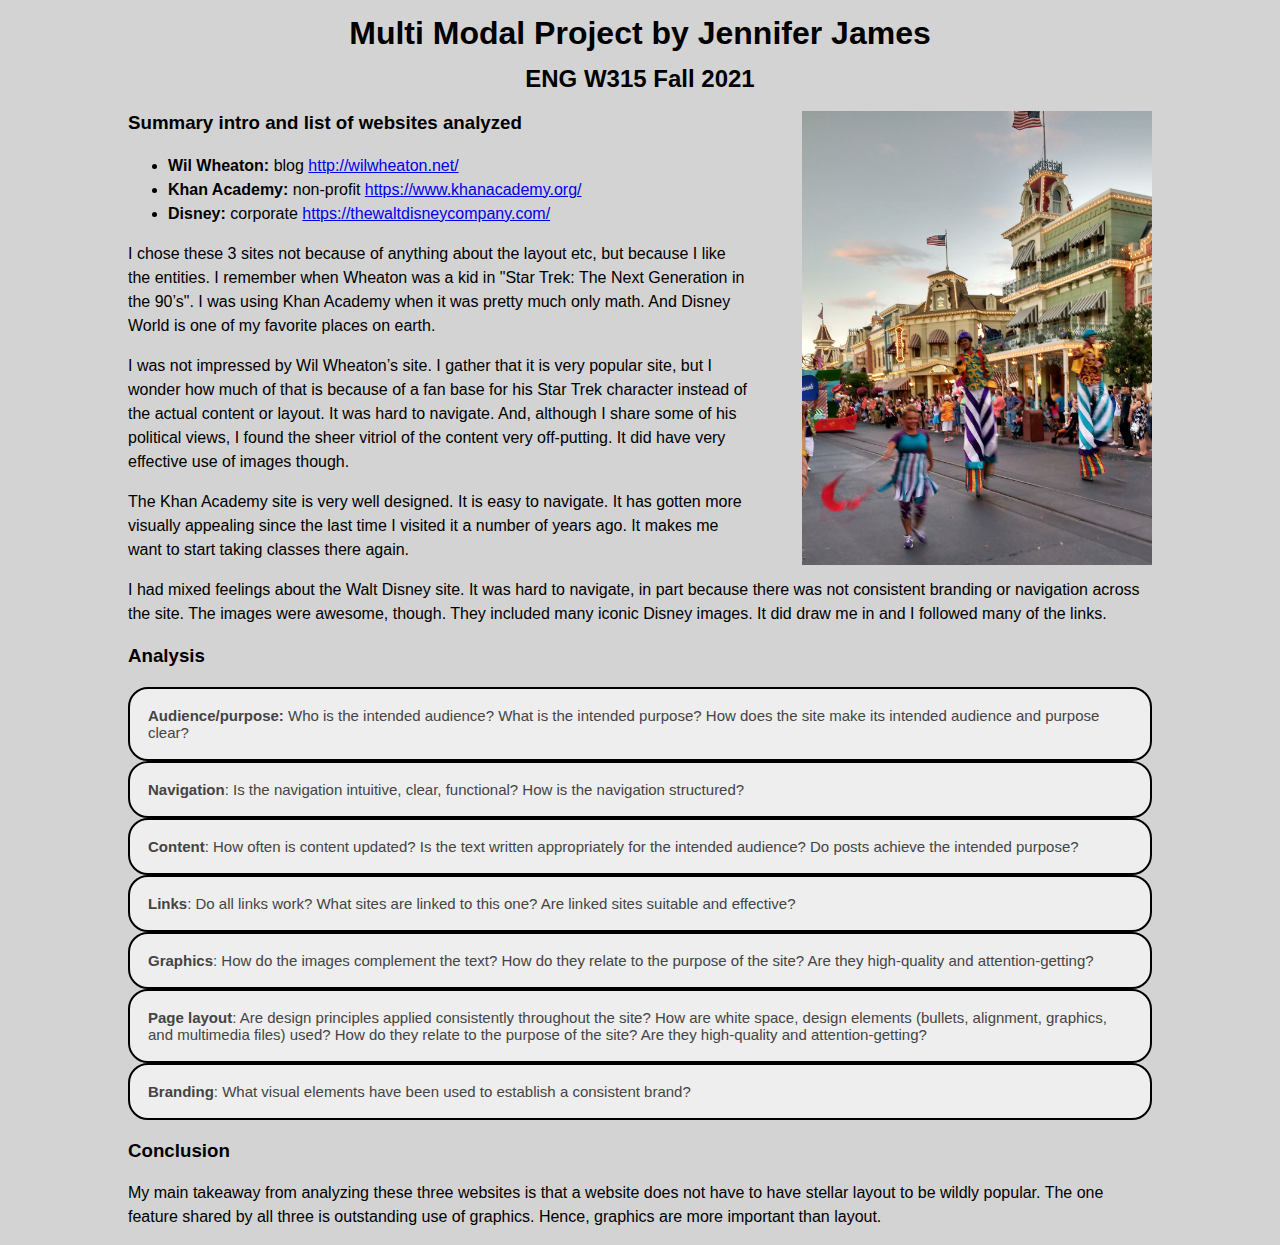
==== commit 8928a641: "cleaned up a few typos" ====
--- a/index.html
+++ b/index.html
@@ -41,7 +41,7 @@
 				</ul>
 
 			<p>I chose these 3 sites not because of anything about the layout etc, but because I like the entities.  
-			I remember when Wheaton was a kid in Star Trek: The Next Generation in the 90’s.  I was using Khan Academy 
+			I remember when Wheaton was a kid in "Star Trek: The Next Generation in the 90’s".  I was using Khan Academy 
 			when it was pretty much only math.  And Disney World is one of my favorite places on earth.
 			</p>
 			<p>
@@ -75,7 +75,7 @@
 						<p class="inner"><strong>Khan Academy: </strong>As stated on the home page, their audience is 
 						Learners, Teachers, Districts, Parents. Purpose is “provide a free, world-class education for 
 						anyone, anywhere” </p>
-						<p class="inner"><strong>Disney: </strong>Audience: prospective park visitors, employees,investors, 
+						<p class="inner"><strong>Disney: </strong>Audience: prospective park visitors, employees, investors, 
 						Purpose: to “sell” Disney as an awesome place to work, visit, or invest in. 
 						Both audience and purpose are clear.</p>
 				</div>
@@ -114,8 +114,8 @@
 				<button type="button" class="collapsible"><strong>Links</strong>: Do all links work? What sites are linked to this one? 
 					Are linked sites suitable and effective?</button>
 				<div class="content">
-					<p class="inner"><strong>Wil Wheaton: </strong>2 of 25ish links checked are broken. 
-						2 types of site linked: 1) other content by Wheaton (Facebook, etc.), and sites he loves.</p>
+					<p class="inner"><strong>Wil Wheaton: </strong>Two out of approximately 25 links checked are broken. 
+						Two types of site are linked: 1) other content by Wheaton on Facebook, etc., and 2) sites he loves.</p>
 					<p class="inner"><strong>Khan Academy: </strong>All checked links worked. I saw no external 
 						links, only intrasite links.</p>
 					<p class="inner"><strong>Disney: </strong>All checked links worked.  I saw no external 
@@ -127,7 +127,7 @@
 						<p class="inner"><strong>Wil Wheaton: </strong>There are 2 types of images: 
 							1) a banner at the top which apparently rotates randomly.  It’s eye catching,  
 							2) eye-catching images attached to each blog post.  They are both high-quality and 
-							attention getting</p>
+							attention getting.</p>
 						<p class="inner"><strong>Khan Academy: </strong>There are not very many graphics. 
 							The home page has a well-chosen image.  
 							It is a good size – big enough to draw attention to the text next to it, but not so big that 
@@ -135,7 +135,7 @@
 							in the picture.</p>
 						<p class="inner"><strong>Disney: </strong>The images are awesome!!!!  They are large and 
 							panoramic and include many of Disney’s iconic images. They make me want to find out more and 
-							see more pictures</p>
+							see more pictures.</p>
 				</div>	
 				<button type="button" class="collapsible"><strong>Page layout</strong>: Are design principles applied consistently 
 					throughout the site? 
